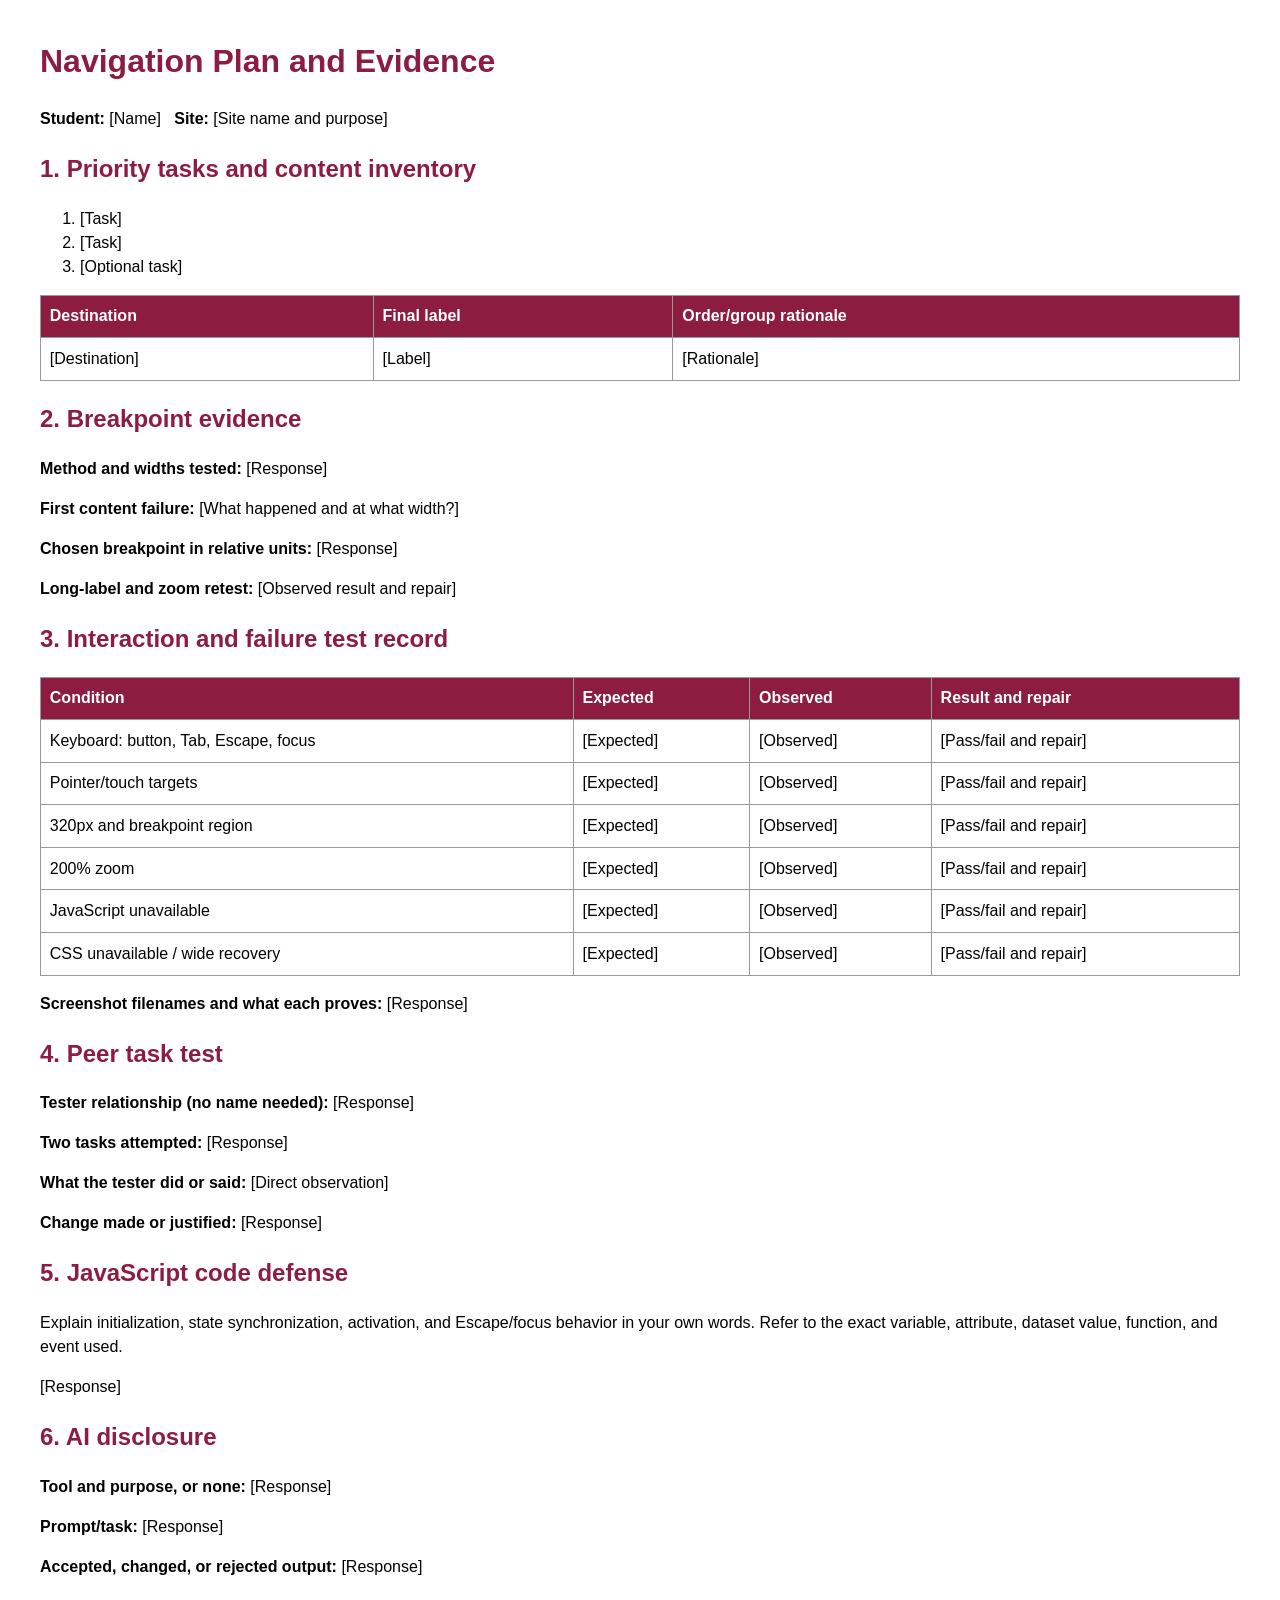
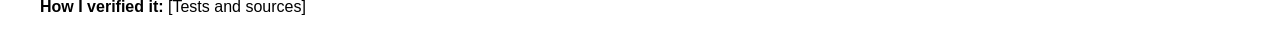
==== navigation-plan.html @ 1e6f4636 "Initial commit" ====
<!doctype html><html lang="en"><head><meta charset="utf-8"><title>Navigation Plan and Evidence</title><style>body{max-width:75rem;margin:auto;padding:1rem;font:1rem/1.5 Arial,sans-serif}h1,h2{color:#8c1d40}table{width:100%;border-collapse:collapse}th,td{border:1px solid #999;padding:.55rem;text-align:left;vertical-align:top}th{background:#8c1d40;color:#fff}</style></head><body>
<h1>Navigation Plan and Evidence</h1><p><strong>Student:</strong> [Name] &nbsp; <strong>Site:</strong> [Site name and purpose]</p>
<h2>1. Priority tasks and content inventory</h2><ol><li>[Task]</li><li>[Task]</li><li>[Optional task]</li></ol><table><tr><th>Destination</th><th>Final label</th><th>Order/group rationale</th></tr><tr><td>[Destination]</td><td>[Label]</td><td>[Rationale]</td></tr></table>
<h2>2. Breakpoint evidence</h2><p><strong>Method and widths tested:</strong> [Response]</p><p><strong>First content failure:</strong> [What happened and at what width?]</p><p><strong>Chosen breakpoint in relative units:</strong> [Response]</p><p><strong>Long-label and zoom retest:</strong> [Observed result and repair]</p>
<h2>3. Interaction and failure test record</h2><table><tr><th>Condition</th><th>Expected</th><th>Observed</th><th>Result and repair</th></tr><tr><td>Keyboard: button, Tab, Escape, focus</td><td>[Expected]</td><td>[Observed]</td><td>[Pass/fail and repair]</td></tr><tr><td>Pointer/touch targets</td><td>[Expected]</td><td>[Observed]</td><td>[Pass/fail and repair]</td></tr><tr><td>320px and breakpoint region</td><td>[Expected]</td><td>[Observed]</td><td>[Pass/fail and repair]</td></tr><tr><td>200% zoom</td><td>[Expected]</td><td>[Observed]</td><td>[Pass/fail and repair]</td></tr><tr><td>JavaScript unavailable</td><td>[Expected]</td><td>[Observed]</td><td>[Pass/fail and repair]</td></tr><tr><td>CSS unavailable / wide recovery</td><td>[Expected]</td><td>[Observed]</td><td>[Pass/fail and repair]</td></tr></table><p><strong>Screenshot filenames and what each proves:</strong> [Response]</p>
<h2>4. Peer task test</h2><p><strong>Tester relationship (no name needed):</strong> [Response]</p><p><strong>Two tasks attempted:</strong> [Response]</p><p><strong>What the tester did or said:</strong> [Direct observation]</p><p><strong>Change made or justified:</strong> [Response]</p>
<h2>5. JavaScript code defense</h2><p>Explain initialization, state synchronization, activation, and Escape/focus behavior in your own words. Refer to the exact variable, attribute, dataset value, function, and event used.</p><p>[Response]</p>
<h2>6. AI disclosure</h2><p><strong>Tool and purpose, or none:</strong> [Response]</p><p><strong>Prompt/task:</strong> [Response]</p><p><strong>Accepted, changed, or rejected output:</strong> [Response]</p><p><strong>How I verified it:</strong> [Tests and sources]</p>
</body></html>
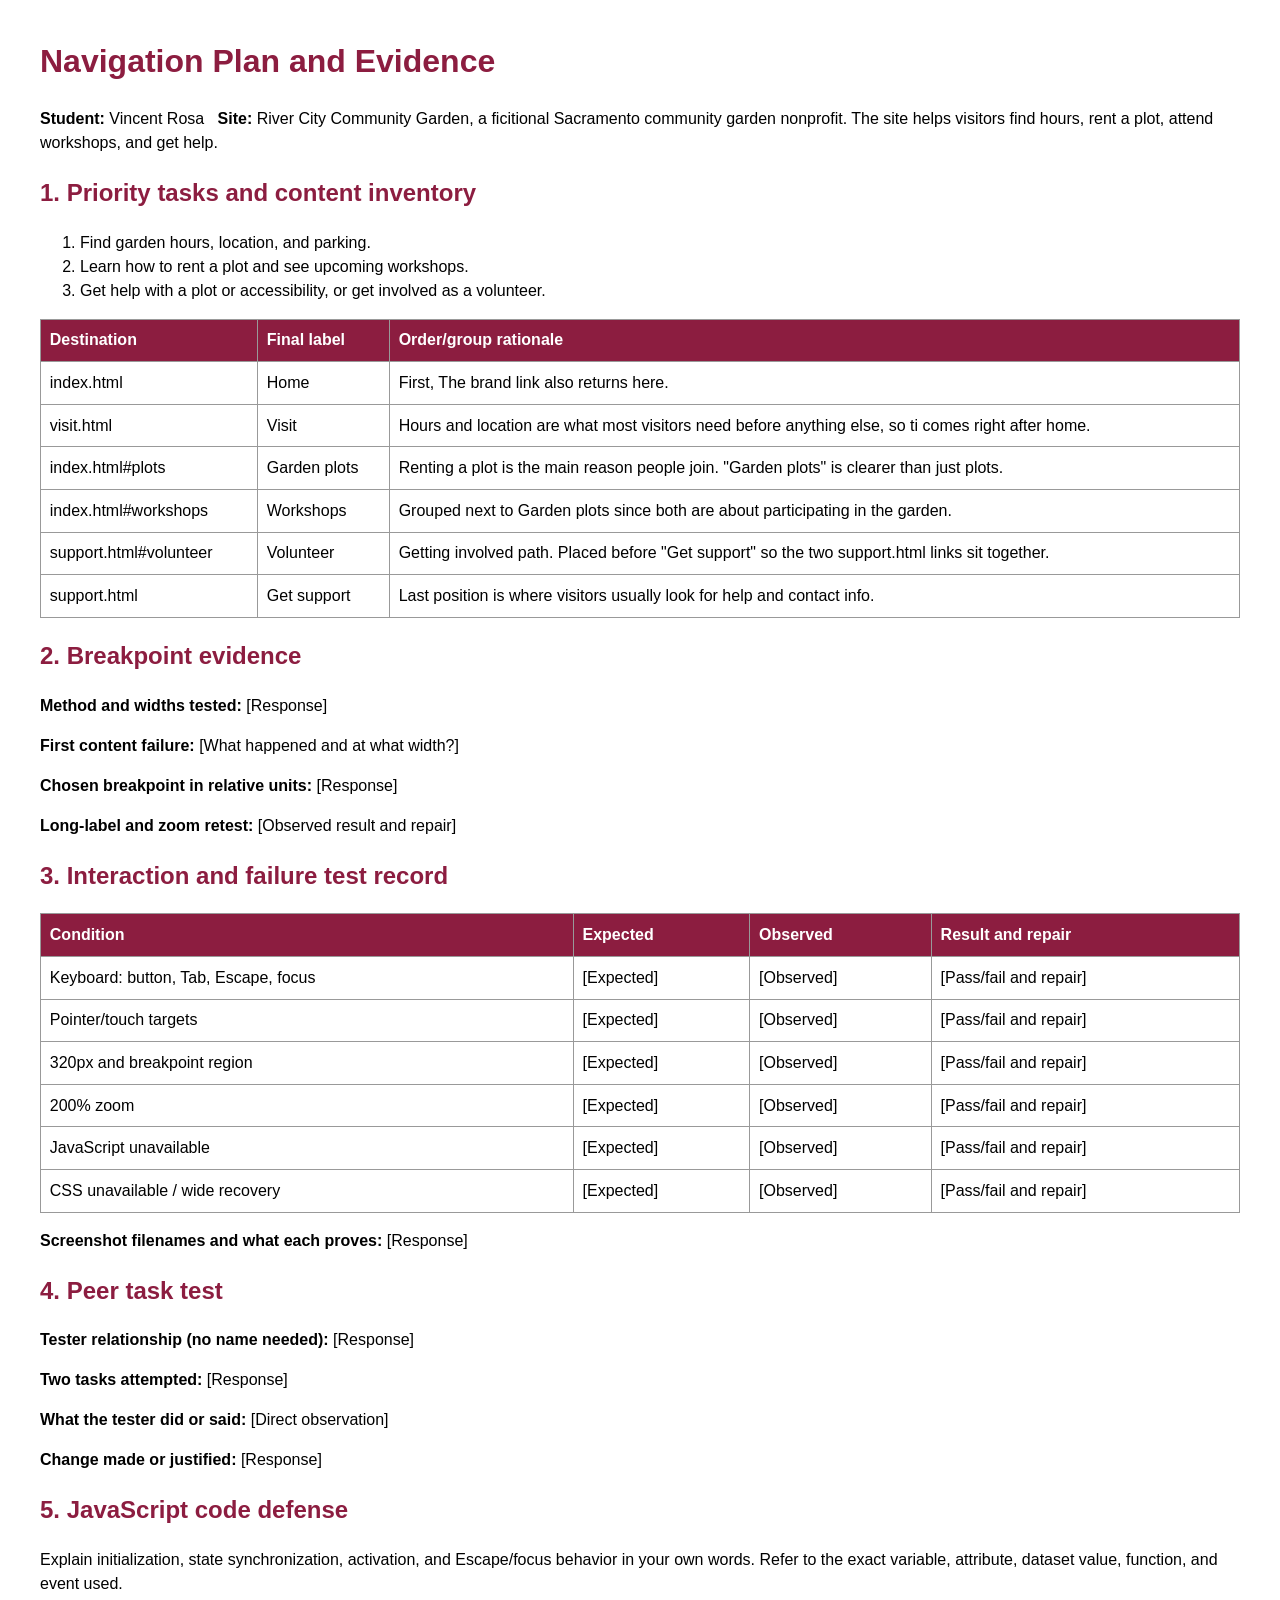
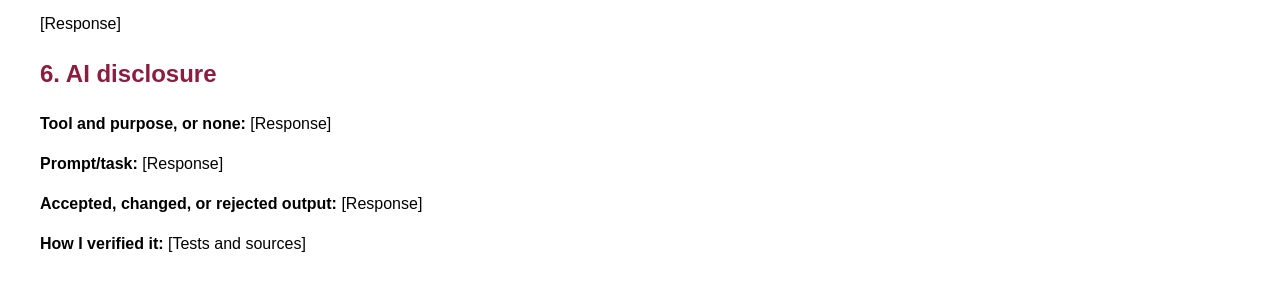
==== commit 894c8f99: "Documenting priority tasks and nav inventory" ====
--- a/navigation-plan.html
+++ b/navigation-plan.html
@@ -1,9 +1,176 @@
-<!doctype html><html lang="en"><head><meta charset="utf-8"><title>Navigation Plan and Evidence</title><style>body{max-width:75rem;margin:auto;padding:1rem;font:1rem/1.5 Arial,sans-serif}h1,h2{color:#8c1d40}table{width:100%;border-collapse:collapse}th,td{border:1px solid #999;padding:.55rem;text-align:left;vertical-align:top}th{background:#8c1d40;color:#fff}</style></head><body>
-<h1>Navigation Plan and Evidence</h1><p><strong>Student:</strong> [Name] &nbsp; <strong>Site:</strong> [Site name and purpose]</p>
-<h2>1. Priority tasks and content inventory</h2><ol><li>[Task]</li><li>[Task]</li><li>[Optional task]</li></ol><table><tr><th>Destination</th><th>Final label</th><th>Order/group rationale</th></tr><tr><td>[Destination]</td><td>[Label]</td><td>[Rationale]</td></tr></table>
-<h2>2. Breakpoint evidence</h2><p><strong>Method and widths tested:</strong> [Response]</p><p><strong>First content failure:</strong> [What happened and at what width?]</p><p><strong>Chosen breakpoint in relative units:</strong> [Response]</p><p><strong>Long-label and zoom retest:</strong> [Observed result and repair]</p>
-<h2>3. Interaction and failure test record</h2><table><tr><th>Condition</th><th>Expected</th><th>Observed</th><th>Result and repair</th></tr><tr><td>Keyboard: button, Tab, Escape, focus</td><td>[Expected]</td><td>[Observed]</td><td>[Pass/fail and repair]</td></tr><tr><td>Pointer/touch targets</td><td>[Expected]</td><td>[Observed]</td><td>[Pass/fail and repair]</td></tr><tr><td>320px and breakpoint region</td><td>[Expected]</td><td>[Observed]</td><td>[Pass/fail and repair]</td></tr><tr><td>200% zoom</td><td>[Expected]</td><td>[Observed]</td><td>[Pass/fail and repair]</td></tr><tr><td>JavaScript unavailable</td><td>[Expected]</td><td>[Observed]</td><td>[Pass/fail and repair]</td></tr><tr><td>CSS unavailable / wide recovery</td><td>[Expected]</td><td>[Observed]</td><td>[Pass/fail and repair]</td></tr></table><p><strong>Screenshot filenames and what each proves:</strong> [Response]</p>
-<h2>4. Peer task test</h2><p><strong>Tester relationship (no name needed):</strong> [Response]</p><p><strong>Two tasks attempted:</strong> [Response]</p><p><strong>What the tester did or said:</strong> [Direct observation]</p><p><strong>Change made or justified:</strong> [Response]</p>
-<h2>5. JavaScript code defense</h2><p>Explain initialization, state synchronization, activation, and Escape/focus behavior in your own words. Refer to the exact variable, attribute, dataset value, function, and event used.</p><p>[Response]</p>
-<h2>6. AI disclosure</h2><p><strong>Tool and purpose, or none:</strong> [Response]</p><p><strong>Prompt/task:</strong> [Response]</p><p><strong>Accepted, changed, or rejected output:</strong> [Response]</p><p><strong>How I verified it:</strong> [Tests and sources]</p>
-</body></html>
+<!doctype html>
+<html lang="en">
+  <head>
+    <meta charset="utf-8" />
+    <title>Navigation Plan and Evidence</title>
+    <style>
+      body {
+        max-width: 75rem;
+        margin: auto;
+        padding: 1rem;
+        font:
+          1rem/1.5 Arial,
+          sans-serif;
+      }
+      h1,
+      h2 {
+        color: #8c1d40;
+      }
+      table {
+        width: 100%;
+        border-collapse: collapse;
+      }
+      th,
+      td {
+        border: 1px solid #999;
+        padding: 0.55rem;
+        text-align: left;
+        vertical-align: top;
+      }
+      th {
+        background: #8c1d40;
+        color: #fff;
+      }
+    </style>
+  </head>
+  <body>
+    <h1>Navigation Plan and Evidence</h1>
+    <p>
+      <strong>Student:</strong> Vincent Rosa &nbsp; <strong>Site:</strong> River City Community Garden,
+      a ficitional Sacramento community garden nonprofit. The site helps visitors find hours, rent a plot, 
+      attend workshops, and get help. 
+    </p>
+    <h2>1. Priority tasks and content inventory</h2>
+    <ol>
+      <li>Find garden hours, location, and parking.</li>
+      <li>Learn how to rent a plot and see upcoming workshops. </li>
+      <li>Get help with a plot or accessibility, or get involved
+        as a volunteer.
+      </li>
+    </ol>
+    <table>
+      <tr>
+        <th>Destination</th>
+        <th>Final label</th>
+        <th>Order/group rationale</th>
+      </tr>
+      <tr>
+        <td>index.html</td>
+        <td>Home</td>
+        <td>First, The brand link also returns here.</td>
+      </tr>
+
+      <tr>
+        <td>visit.html</td>
+        <td>Visit</td>
+        <td>Hours and location are what most visitors need before
+          anything else, so ti comes right after home.
+        </td>
+      </tr>
+
+      <tr>
+        <td>index.html#plots</td>
+        <td>Garden plots</td>
+        <td>Renting a plot is the main reason people join. 
+          "Garden plots" is clearer than just plots.</td>
+      </tr>
+
+      <tr>
+        <td>index.html#workshops</td>
+        <td>Workshops</td>
+        <td>Grouped next to Garden plots since both are 
+          about participating in the garden.
+        </td>
+      </tr>
+
+      <tr>
+        <td>support.html#volunteer</td>
+        <td>Volunteer</td>
+        <td>Getting involved path. Placed before "Get support"
+          so the two support.html links sit together.
+        </td>
+      </tr>      
+
+      <tr>
+        <td>support.html</td>
+        <td>Get support</td>
+        <td>Last position is where visitors usually look for help and contact info.</td>
+      </tr>
+
+    </table>
+    <h2>2. Breakpoint evidence</h2>
+    <p><strong>Method and widths tested:</strong> [Response]</p>
+    <p>
+      <strong>First content failure:</strong> [What happened and at what width?]
+    </p>
+    <p><strong>Chosen breakpoint in relative units:</strong> [Response]</p>
+    <p>
+      <strong>Long-label and zoom retest:</strong> [Observed result and repair]
+    </p>
+    <h2>3. Interaction and failure test record</h2>
+    <table>
+      <tr>
+        <th>Condition</th>
+        <th>Expected</th>
+        <th>Observed</th>
+        <th>Result and repair</th>
+      </tr>
+      <tr>
+        <td>Keyboard: button, Tab, Escape, focus</td>
+        <td>[Expected]</td>
+        <td>[Observed]</td>
+        <td>[Pass/fail and repair]</td>
+      </tr>
+      <tr>
+        <td>Pointer/touch targets</td>
+        <td>[Expected]</td>
+        <td>[Observed]</td>
+        <td>[Pass/fail and repair]</td>
+      </tr>
+      <tr>
+        <td>320px and breakpoint region</td>
+        <td>[Expected]</td>
+        <td>[Observed]</td>
+        <td>[Pass/fail and repair]</td>
+      </tr>
+      <tr>
+        <td>200% zoom</td>
+        <td>[Expected]</td>
+        <td>[Observed]</td>
+        <td>[Pass/fail and repair]</td>
+      </tr>
+      <tr>
+        <td>JavaScript unavailable</td>
+        <td>[Expected]</td>
+        <td>[Observed]</td>
+        <td>[Pass/fail and repair]</td>
+      </tr>
+      <tr>
+        <td>CSS unavailable / wide recovery</td>
+        <td>[Expected]</td>
+        <td>[Observed]</td>
+        <td>[Pass/fail and repair]</td>
+      </tr>
+    </table>
+    <p>
+      <strong>Screenshot filenames and what each proves:</strong> [Response]
+    </p>
+    <h2>4. Peer task test</h2>
+    <p><strong>Tester relationship (no name needed):</strong> [Response]</p>
+    <p><strong>Two tasks attempted:</strong> [Response]</p>
+    <p><strong>What the tester did or said:</strong> [Direct observation]</p>
+    <p><strong>Change made or justified:</strong> [Response]</p>
+    <h2>5. JavaScript code defense</h2>
+    <p>
+      Explain initialization, state synchronization, activation, and
+      Escape/focus behavior in your own words. Refer to the exact variable,
+      attribute, dataset value, function, and event used.
+    </p>
+    <p>[Response]</p>
+    <h2>6. AI disclosure</h2>
+    <p><strong>Tool and purpose, or none:</strong> [Response]</p>
+    <p><strong>Prompt/task:</strong> [Response]</p>
+    <p><strong>Accepted, changed, or rejected output:</strong> [Response]</p>
+    <p><strong>How I verified it:</strong> [Tests and sources]</p>
+  </body>
+</html>
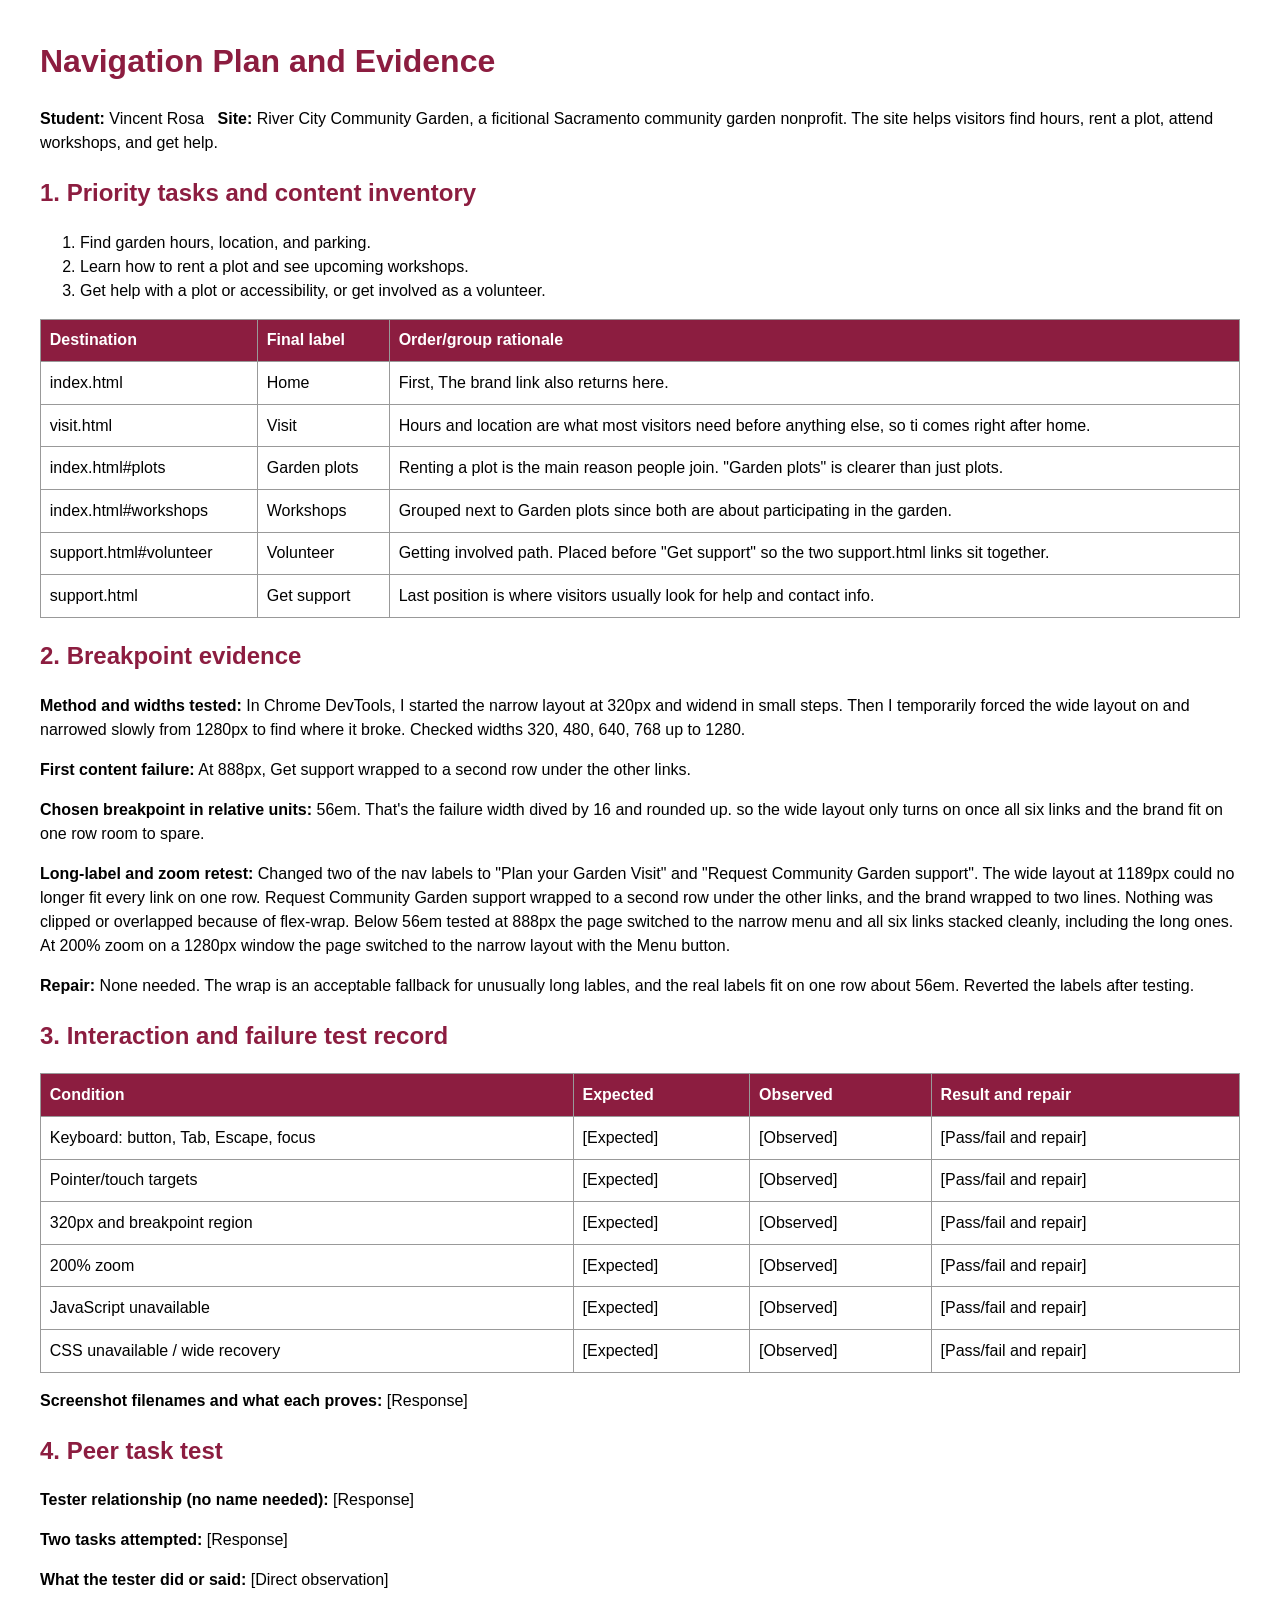
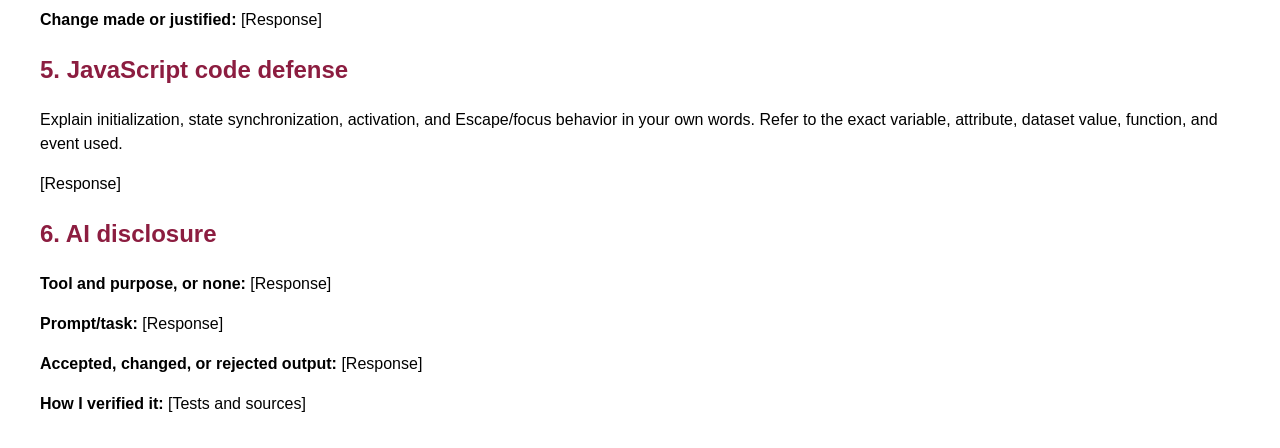
==== commit 620ae3cc: "Documenting breakpoint testing, chosen value for breakpoint and long-label and zoom test. Also added" ====
--- a/navigation-plan.html
+++ b/navigation-plan.html
@@ -99,13 +99,23 @@
 
     </table>
     <h2>2. Breakpoint evidence</h2>
-    <p><strong>Method and widths tested:</strong> [Response]</p>
+    <p><strong>Method and widths tested:</strong> In Chrome DevTools, I started the narrow
+    layout at 320px and widend in small steps. Then I temporarily forced the wide layout on 
+    and narrowed slowly from 1280px to find where it broke. Checked widths 320, 480, 640, 768 up to 1280.</p>
     <p>
-      <strong>First content failure:</strong> [What happened and at what width?]
+      <strong>First content failure:</strong> At 888px, Get support wrapped to a second row under the other links. 
     </p>
-    <p><strong>Chosen breakpoint in relative units:</strong> [Response]</p>
+    <p><strong>Chosen breakpoint in relative units:</strong> 56em. That's the failure width dived by 16 and rounded up.
+    so the wide layout only turns on once all six links and the brand fit on one row room to spare.</p>
     <p>
-      <strong>Long-label and zoom retest:</strong> [Observed result and repair]
+      <strong>Long-label and zoom retest:</strong> Changed two of the nav labels to "Plan your Garden Visit" and
+      "Request Community Garden support". The wide layout at 1189px could no longer fit every link on one row. Request Community Garden support
+      wrapped to a second row under the other links, and the brand wrapped to two lines. Nothing was clipped or overlapped because of flex-wrap. 
+      Below 56em tested at 888px the page switched to the narrow menu and all six links stacked cleanly, including the long ones. At 200% zoom 
+      on a 1280px window the page switched to the narrow layout with the Menu button.   
+    </p>
+    <p><strong>Repair:</strong> None needed. The wrap is an acceptable fallback for unusually long lables, and the real labels fit on one row about 56em.  
+      Reverted the labels after testing.
     </p>
     <h2>3. Interaction and failure test record</h2>
     <table>
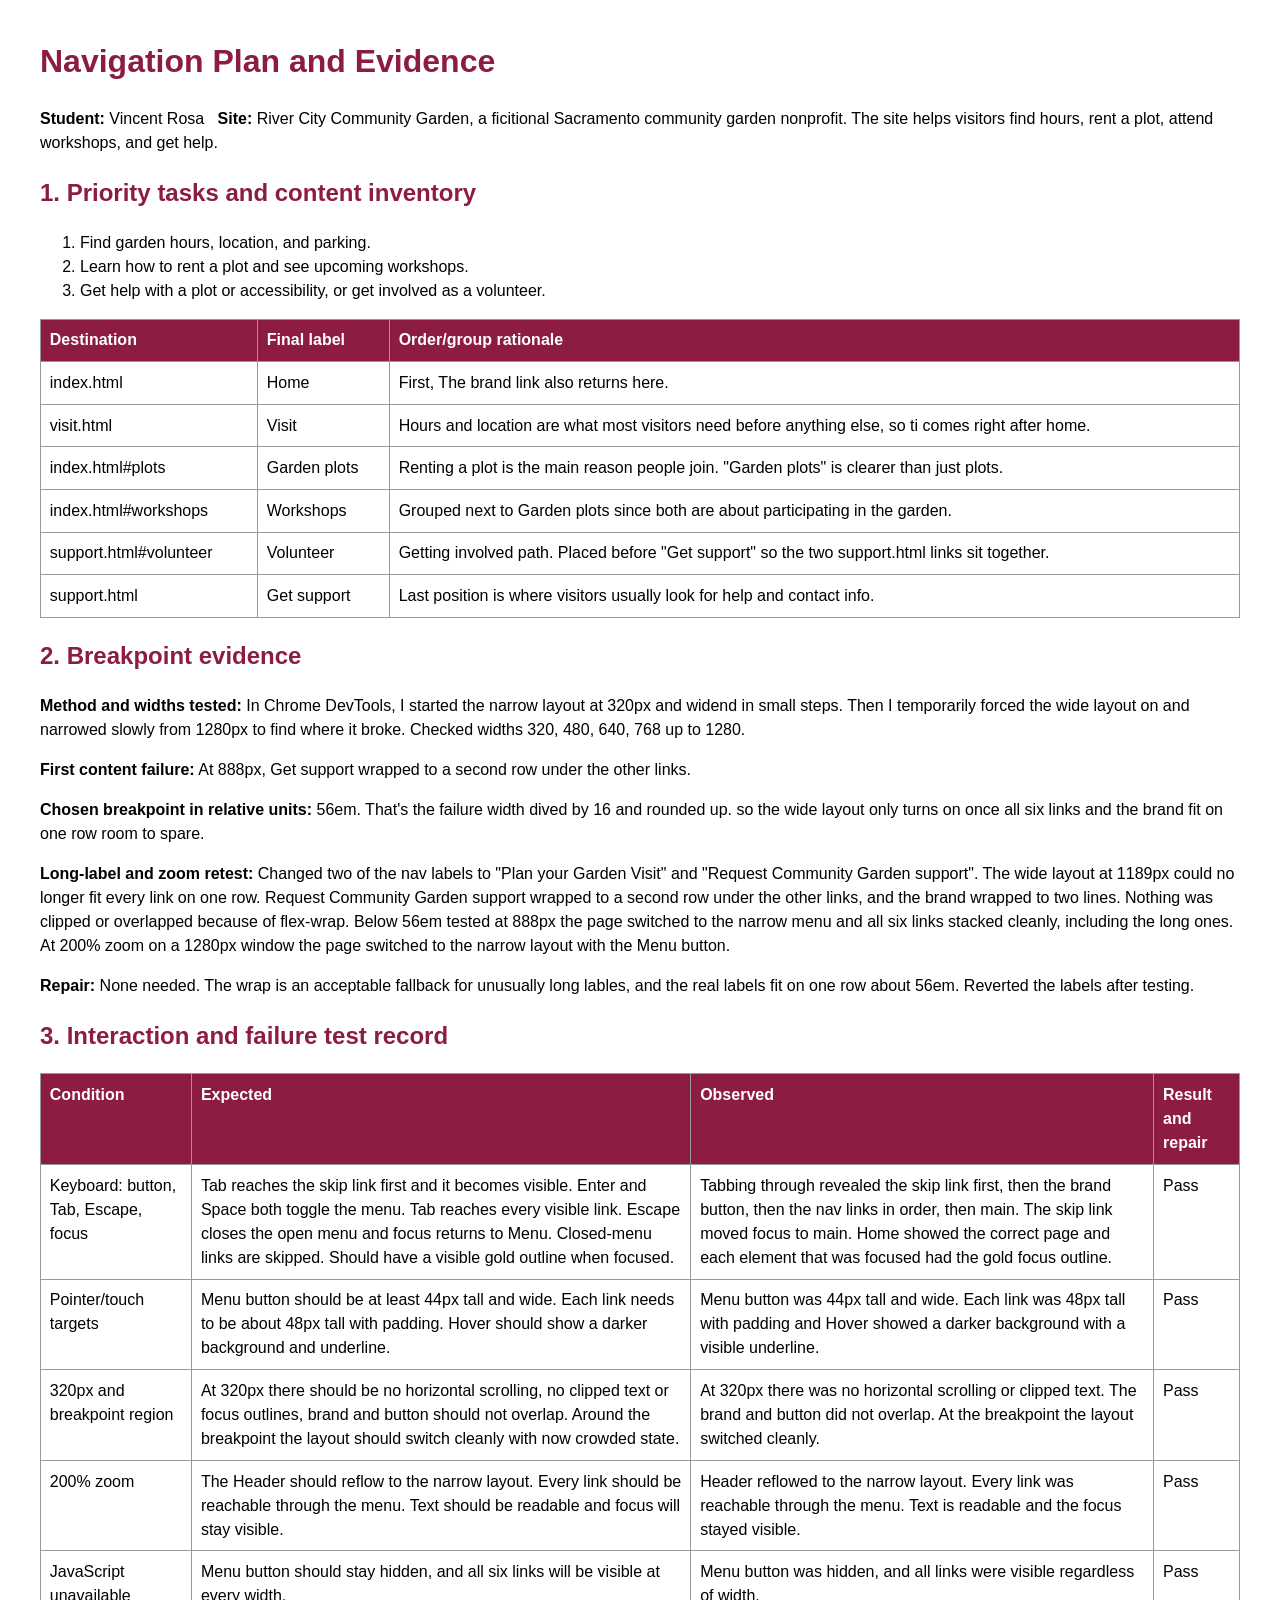
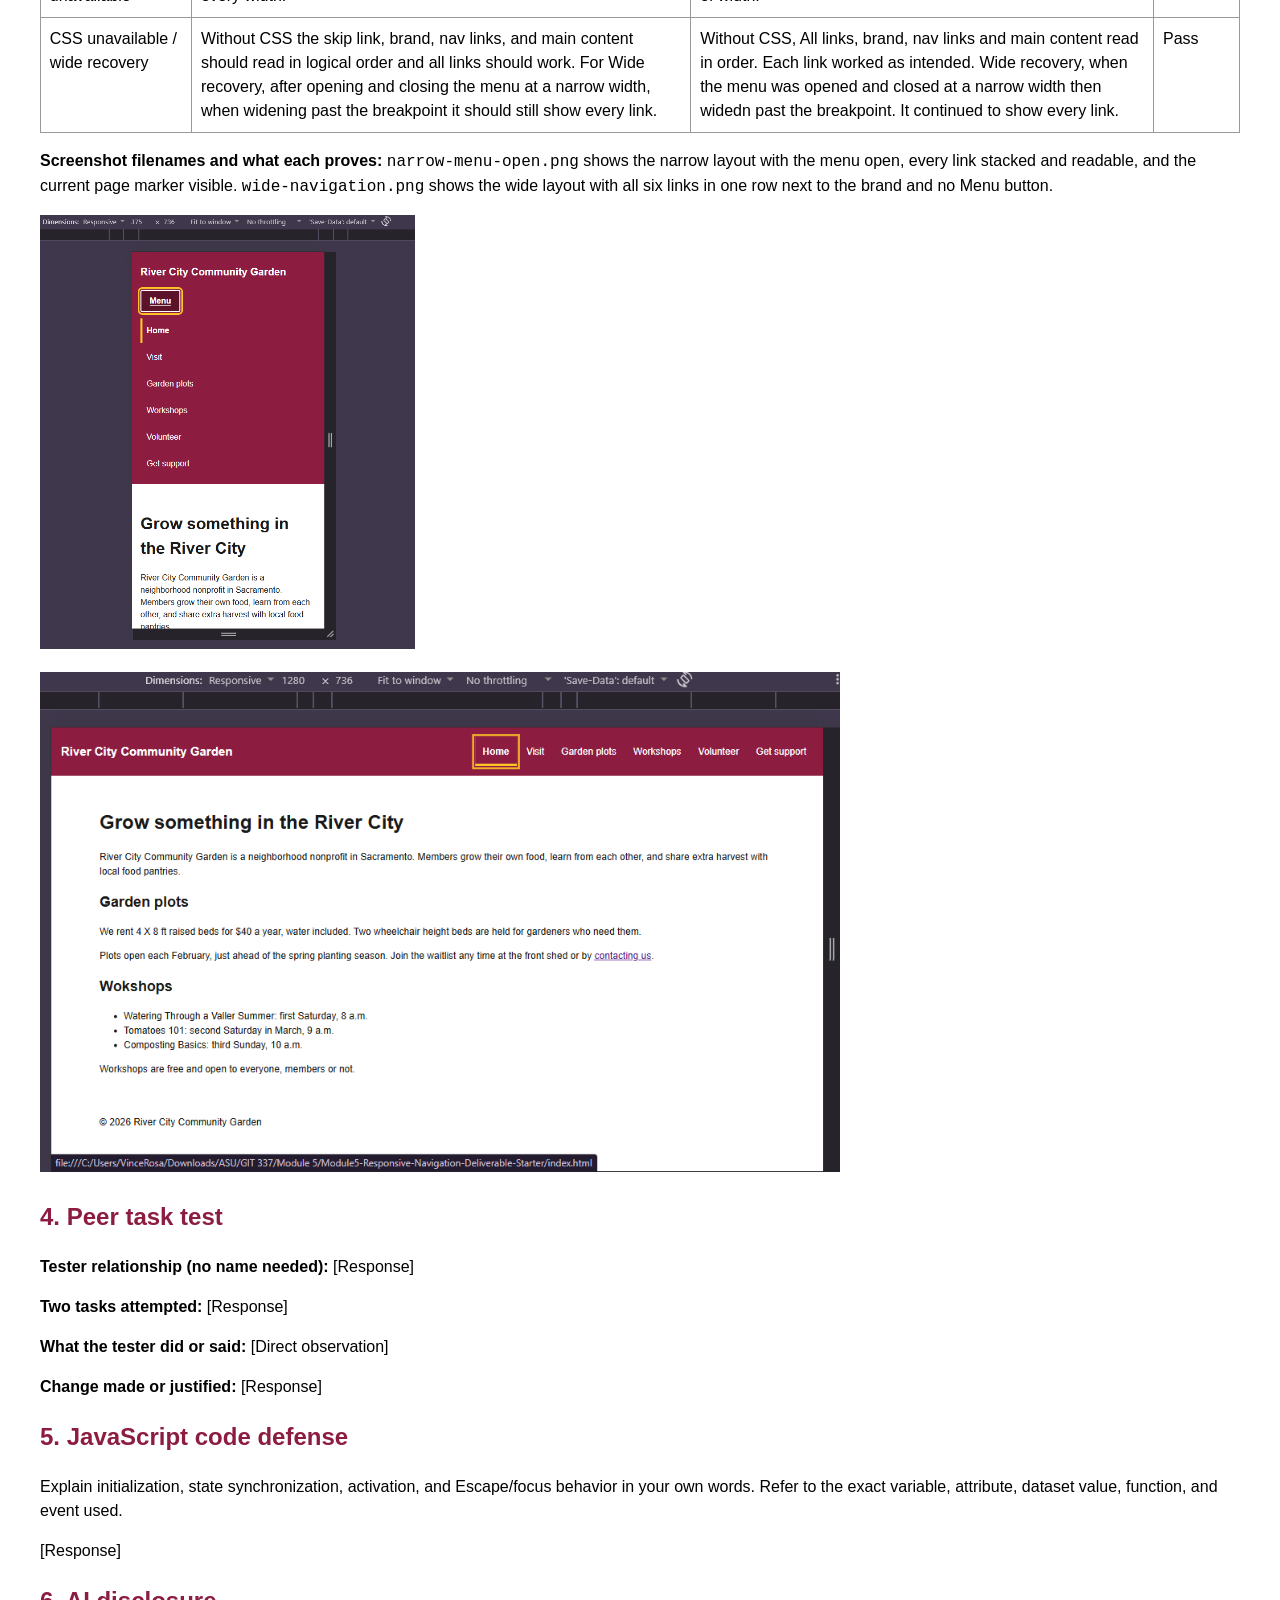
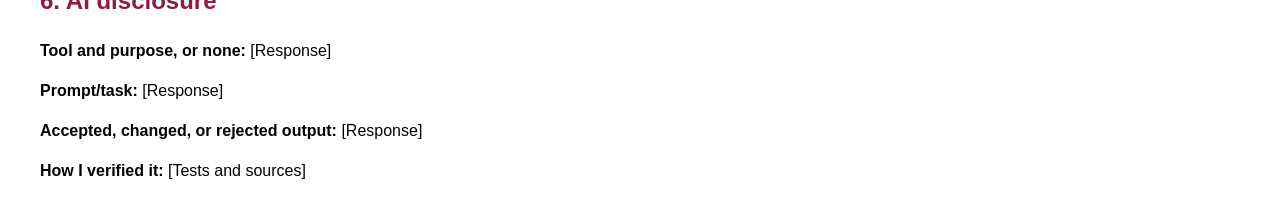
==== commit e20020ff: "Documenting interaction and failure test record. Inserting screenshot filenames and what each proves" ====
--- a/navigation-plan.html
+++ b/navigation-plan.html
@@ -107,6 +107,7 @@
     </p>
     <p><strong>Chosen breakpoint in relative units:</strong> 56em. That's the failure width dived by 16 and rounded up.
     so the wide layout only turns on once all six links and the brand fit on one row room to spare.</p>
+    
     <p>
       <strong>Long-label and zoom retest:</strong> Changed two of the nav labels to "Plan your Garden Visit" and
       "Request Community Garden support". The wide layout at 1189px could no longer fit every link on one row. Request Community Garden support
@@ -117,6 +118,7 @@
     <p><strong>Repair:</strong> None needed. The wrap is an acceptable fallback for unusually long lables, and the real labels fit on one row about 56em.  
       Reverted the labels after testing.
     </p>
+    
     <h2>3. Interaction and failure test record</h2>
     <table>
       <tr>
@@ -127,44 +129,80 @@
       </tr>
       <tr>
         <td>Keyboard: button, Tab, Escape, focus</td>
-        <td>[Expected]</td>
-        <td>[Observed]</td>
-        <td>[Pass/fail and repair]</td>
+        <td>Tab reaches the skip link first and it becomes visible. Enter and Space both
+          toggle the menu. Tab reaches every visible link. Escape closes the open menu and 
+          focus returns to Menu. Closed-menu links are skipped. Should have a visible gold 
+          outline when focused. 
+        </td>
+        <td>Tabbing through revealed the skip link first, then the brand button, then the nav 
+          links in order, then main. The skip link moved focus to main. Home showed the correct page
+          and each element that was focused had the gold focus outline.
+        </td>
+        <td>Pass</td>
       </tr>
       <tr>
         <td>Pointer/touch targets</td>
-        <td>[Expected]</td>
-        <td>[Observed]</td>
-        <td>[Pass/fail and repair]</td>
+        <td>Menu button should be at least 44px tall and wide. Each link needs to be about 48px tall with padding.
+          Hover should show a darker background and underline. 
+        </td>
+        <td>Menu button was 44px tall and wide. Each link was 48px tall with padding and Hover showed a darker
+          background with a visible underline.
+        </td>
+        <td>Pass</td>
       </tr>
       <tr>
         <td>320px and breakpoint region</td>
-        <td>[Expected]</td>
-        <td>[Observed]</td>
-        <td>[Pass/fail and repair]</td>
+        <td>At 320px there should be no horizontal scrolling, no clipped text or focus outlines, brand and button 
+          should not overlap. Around the breakpoint the layout should switch cleanly with now crowded state.
+        </td>
+        <td>At 320px there was no horizontal scrolling or clipped text. The brand and button did not overlap.
+          At the breakpoint the layout switched cleanly.
+        </td>
+        <td>Pass</td>
       </tr>
       <tr>
         <td>200% zoom</td>
-        <td>[Expected]</td>
-        <td>[Observed]</td>
-        <td>[Pass/fail and repair]</td>
+        <td>The Header should reflow to the narrow layout. Every link should be reachable through the menu. 
+          Text should be readable and focus will stay visible.
+        </td>
+        <td>Header reflowed to the narrow layout. Every link was reachable through the menu. Text is readable
+          and the focus stayed visible.
+        </td>
+        <td>Pass</td>
       </tr>
       <tr>
         <td>JavaScript unavailable</td>
-        <td>[Expected]</td>
-        <td>[Observed]</td>
-        <td>[Pass/fail and repair]</td>
+        <td>Menu button should stay hidden, and all six links will be visible at every width.</td>
+        <td>Menu button was hidden, and all links were visible regardless of width.</td>
+        <td>Pass</td>
       </tr>
       <tr>
         <td>CSS unavailable / wide recovery</td>
-        <td>[Expected]</td>
-        <td>[Observed]</td>
-        <td>[Pass/fail and repair]</td>
+        <td>Without CSS the skip link, brand, nav links, and main content should read in logical
+          order and all links should work. For Wide recovery, after opening and closing the menu at a narrow
+          width, when widening past the breakpoint it should still show every link.
+        </td>
+        <td>Without CSS, All links, brand, nav links and main content read in order. Each link worked as intended. 
+          Wide recovery, when the menu was opened and closed at a narrow width then widedn past the breakpoint. 
+          It continued to show every link. 
+        </td>
+        <td>Pass</td>
       </tr>
     </table>
     <p>
-      <strong>Screenshot filenames and what each proves:</strong> [Response]
-    </p>
+      <strong>Screenshot filenames and what each proves:</strong> <code>narrow-menu-open.png</code> shows the narrow layout
+      with the menu open, every link stacked and readable, and the current page marker visible. <code>wide-navigation.png</code> 
+      shows the wide layout with all six links in one row next to the brand and no Menu button. 
+    </p>
+
+    <p>
+      <img src="narrow-menu-open.png" alt="Narrow layout with the menu and all six navigation links stacked. " width="375">
+    </p>
+
+    <p>
+      <img src="wide-navigation.png" alt="Wide layout with the brand on the left and all six navigation links in one row. " width="800">
+    </p>
+
     <h2>4. Peer task test</h2>
     <p><strong>Tester relationship (no name needed):</strong> [Response]</p>
     <p><strong>Two tasks attempted:</strong> [Response]</p>
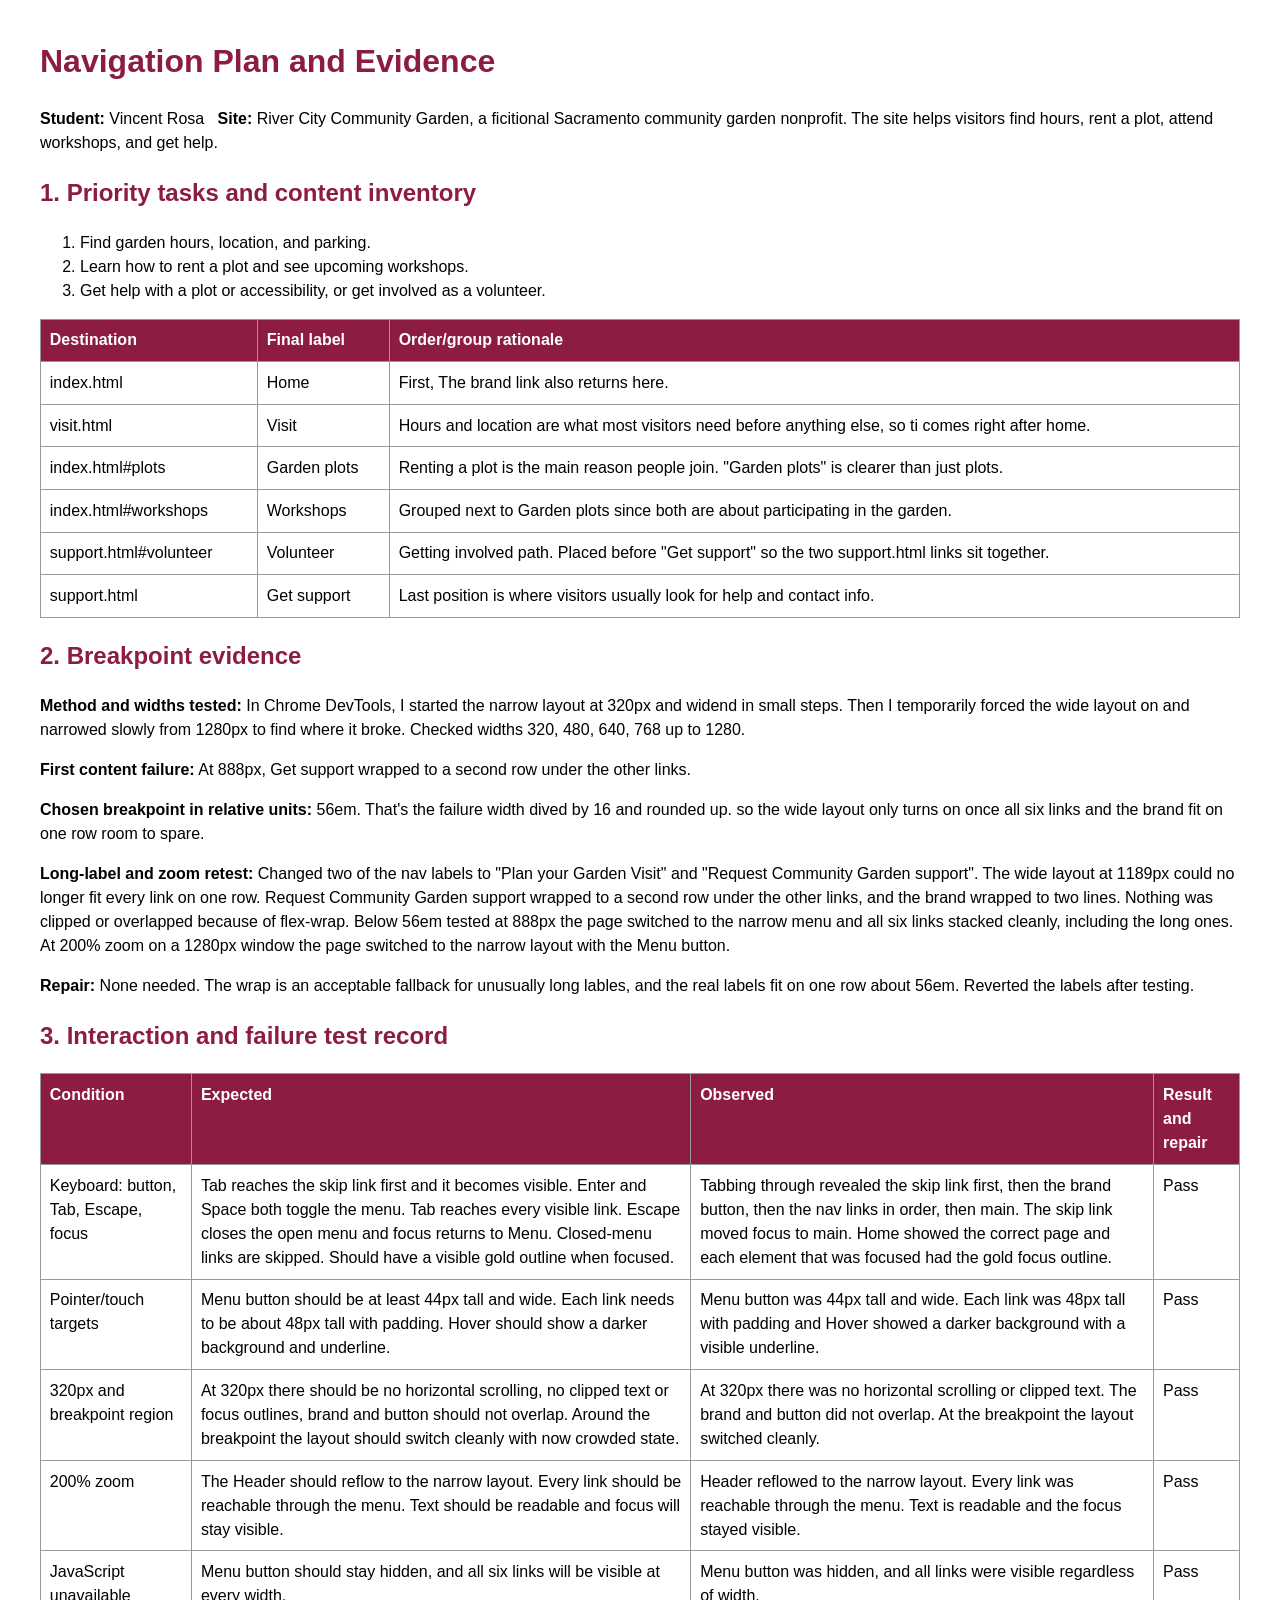
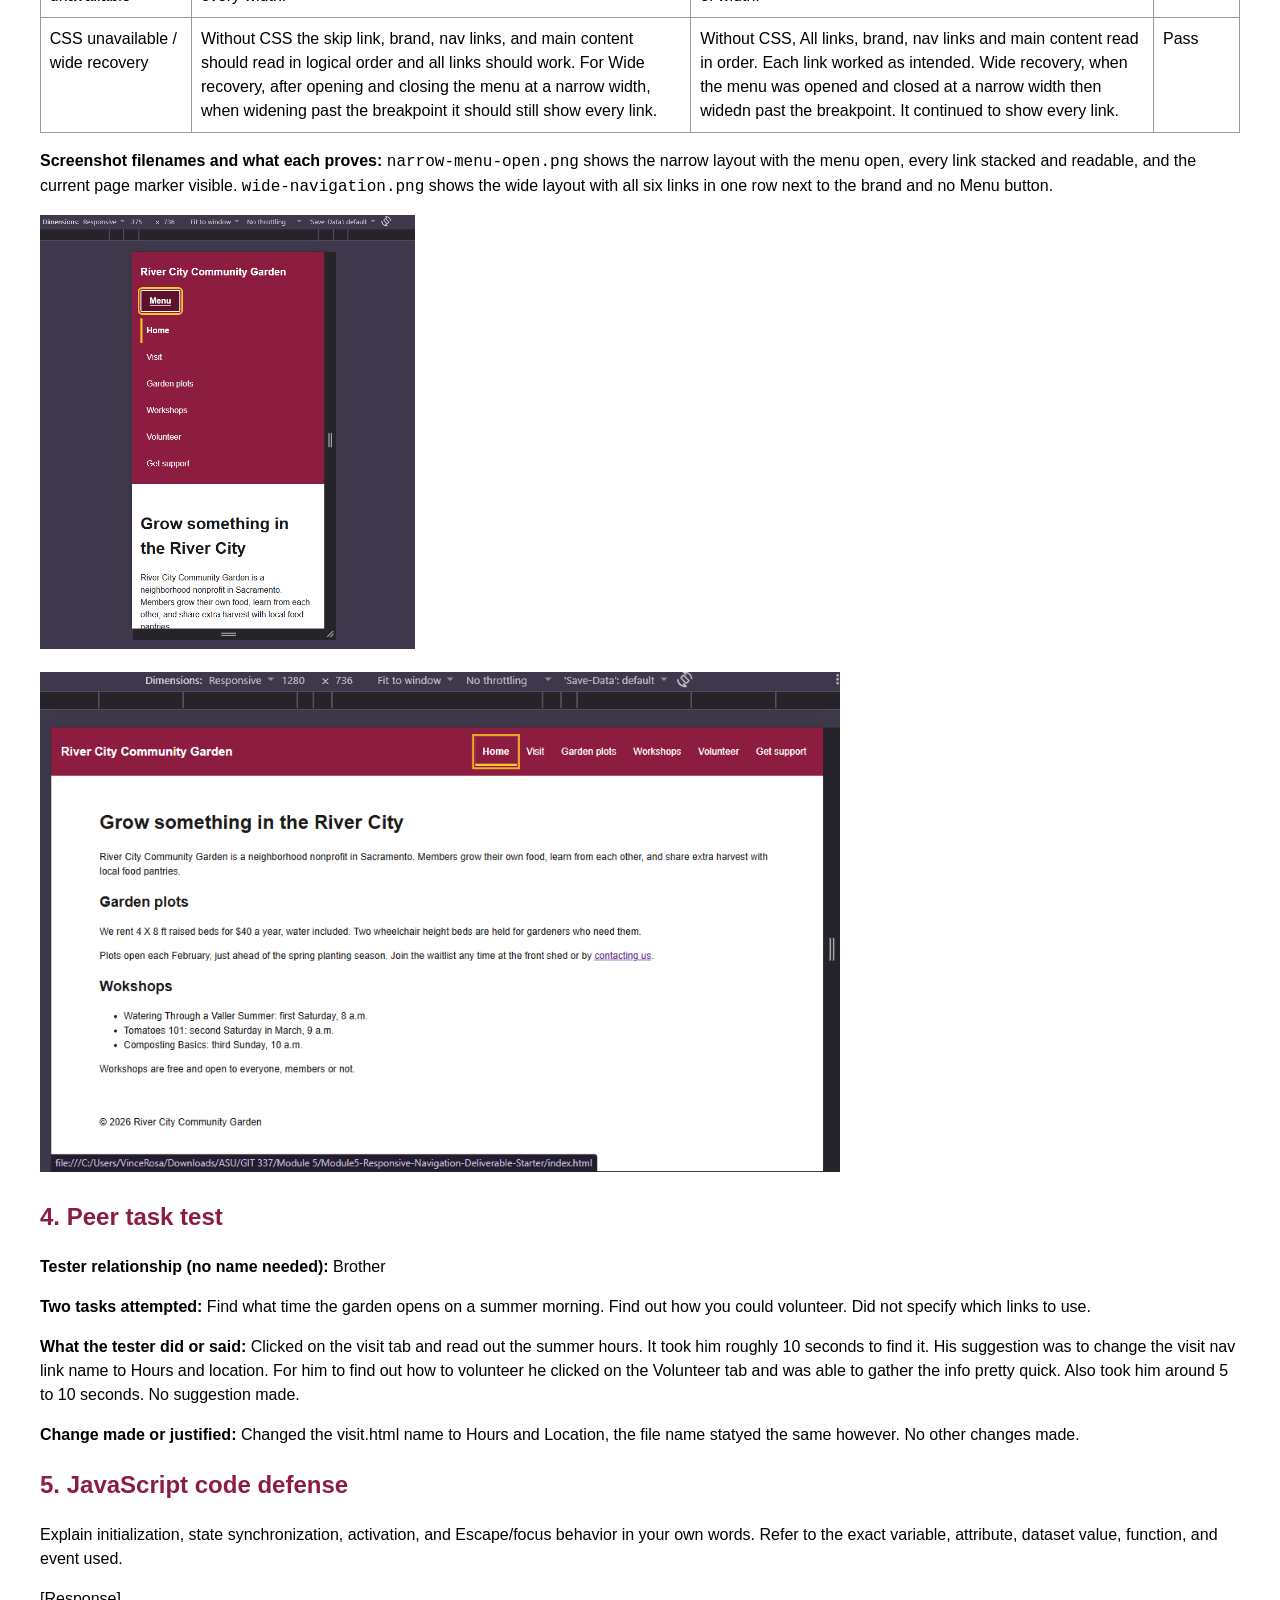
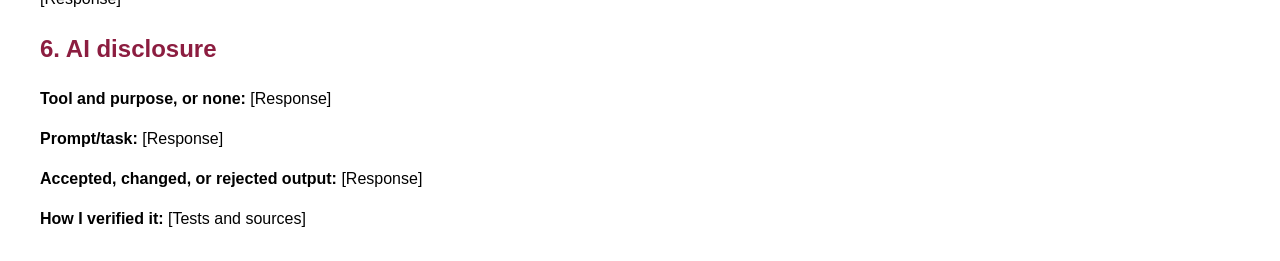
==== commit 95b2e463: "Documented the peer navigation task test and made the suggested changes to the visit nav link" ====
--- a/navigation-plan.html
+++ b/navigation-plan.html
@@ -204,10 +204,17 @@
     </p>
 
     <h2>4. Peer task test</h2>
-    <p><strong>Tester relationship (no name needed):</strong> [Response]</p>
-    <p><strong>Two tasks attempted:</strong> [Response]</p>
-    <p><strong>What the tester did or said:</strong> [Direct observation]</p>
-    <p><strong>Change made or justified:</strong> [Response]</p>
+    <p><strong>Tester relationship (no name needed):</strong> Brother</p>
+    <p><strong>Two tasks attempted:</strong> Find what time the garden opens on a summer morning. 
+    Find out how you could volunteer. Did not specify which links to use. 
+    </p>
+    <p><strong>What the tester did or said:</strong> Clicked on the visit tab and read out the summer hours. 
+    It took him roughly  10 seconds to find it. His suggestion was to change the visit nav link name to Hours and location.
+    For him to find out how to volunteer he clicked on the Volunteer tab and was able to gather the info pretty quick. Also
+    took him around 5 to 10 seconds. No suggestion made. </p>
+    <p><strong>Change made or justified:</strong> Changed the visit.html name to Hours and Location, the file name statyed the same however. 
+      No other changes made.
+    </p>
     <h2>5. JavaScript code defense</h2>
     <p>
       Explain initialization, state synchronization, activation, and
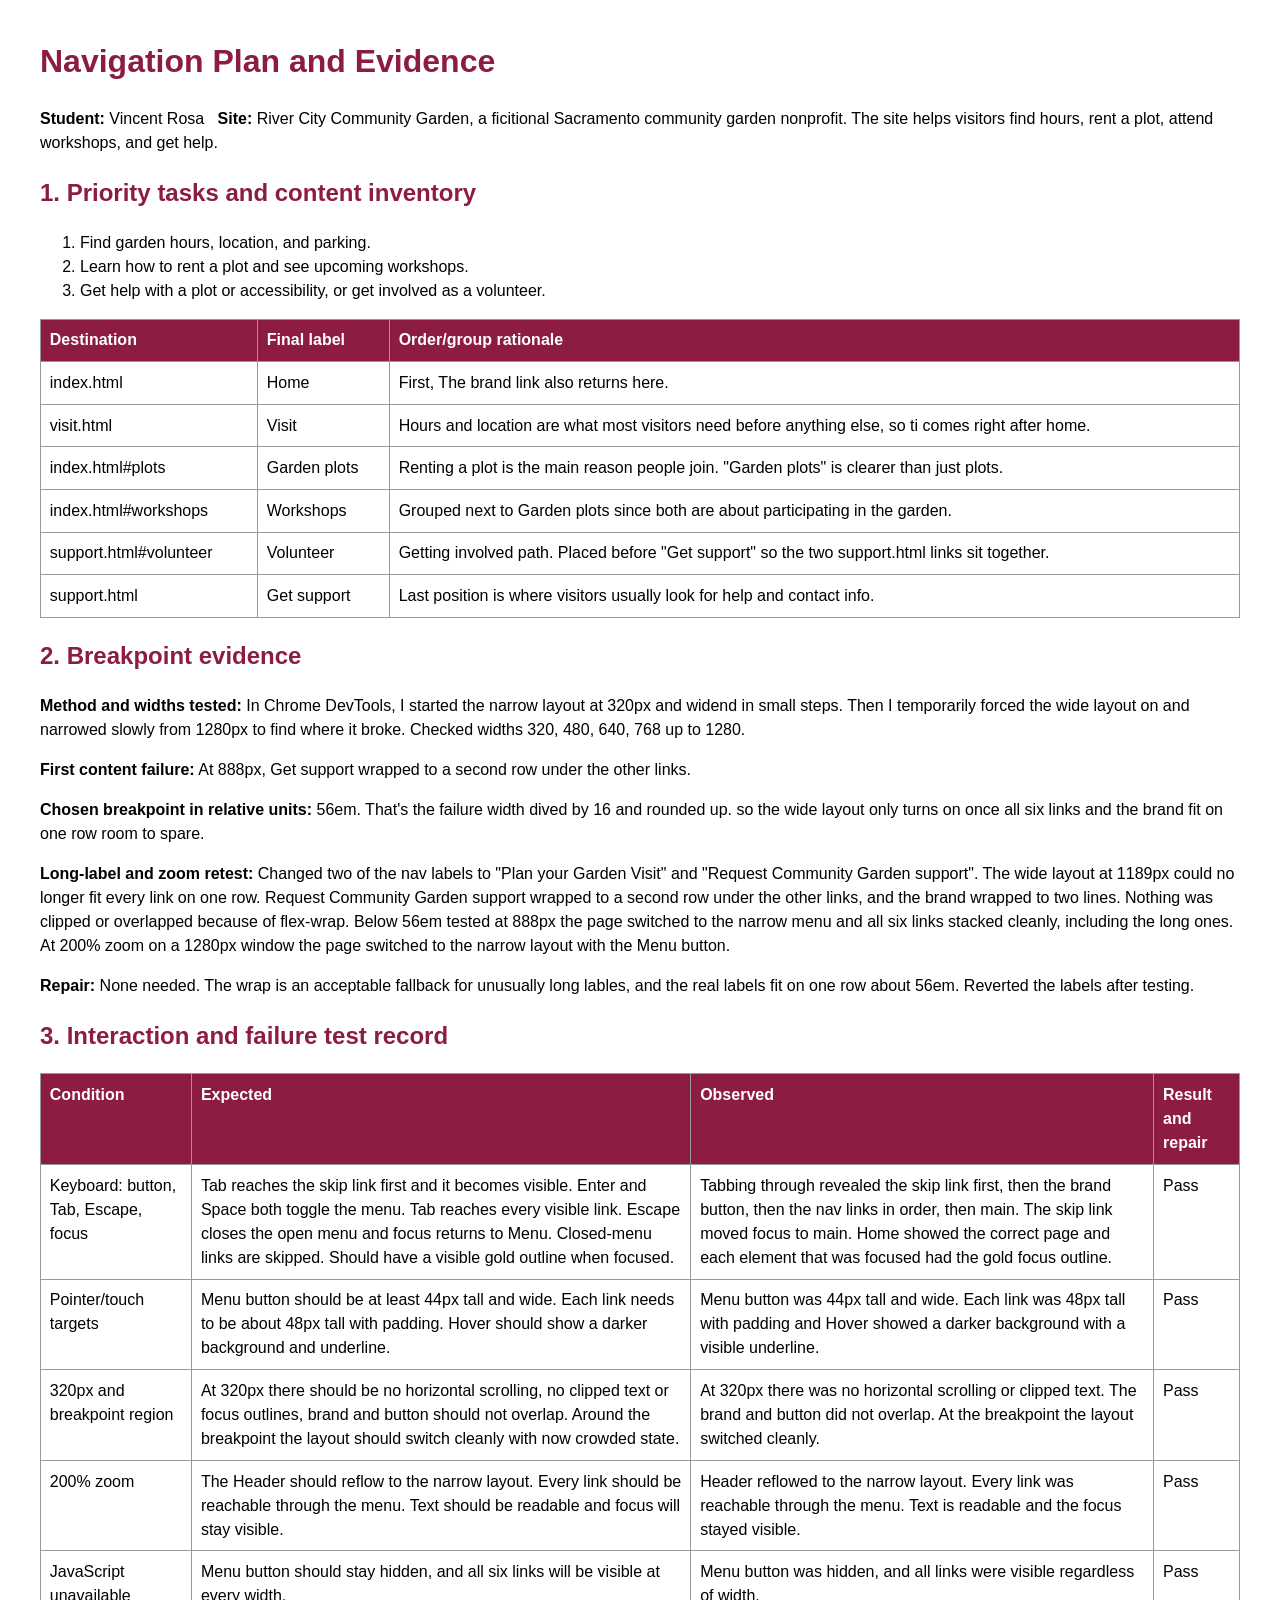
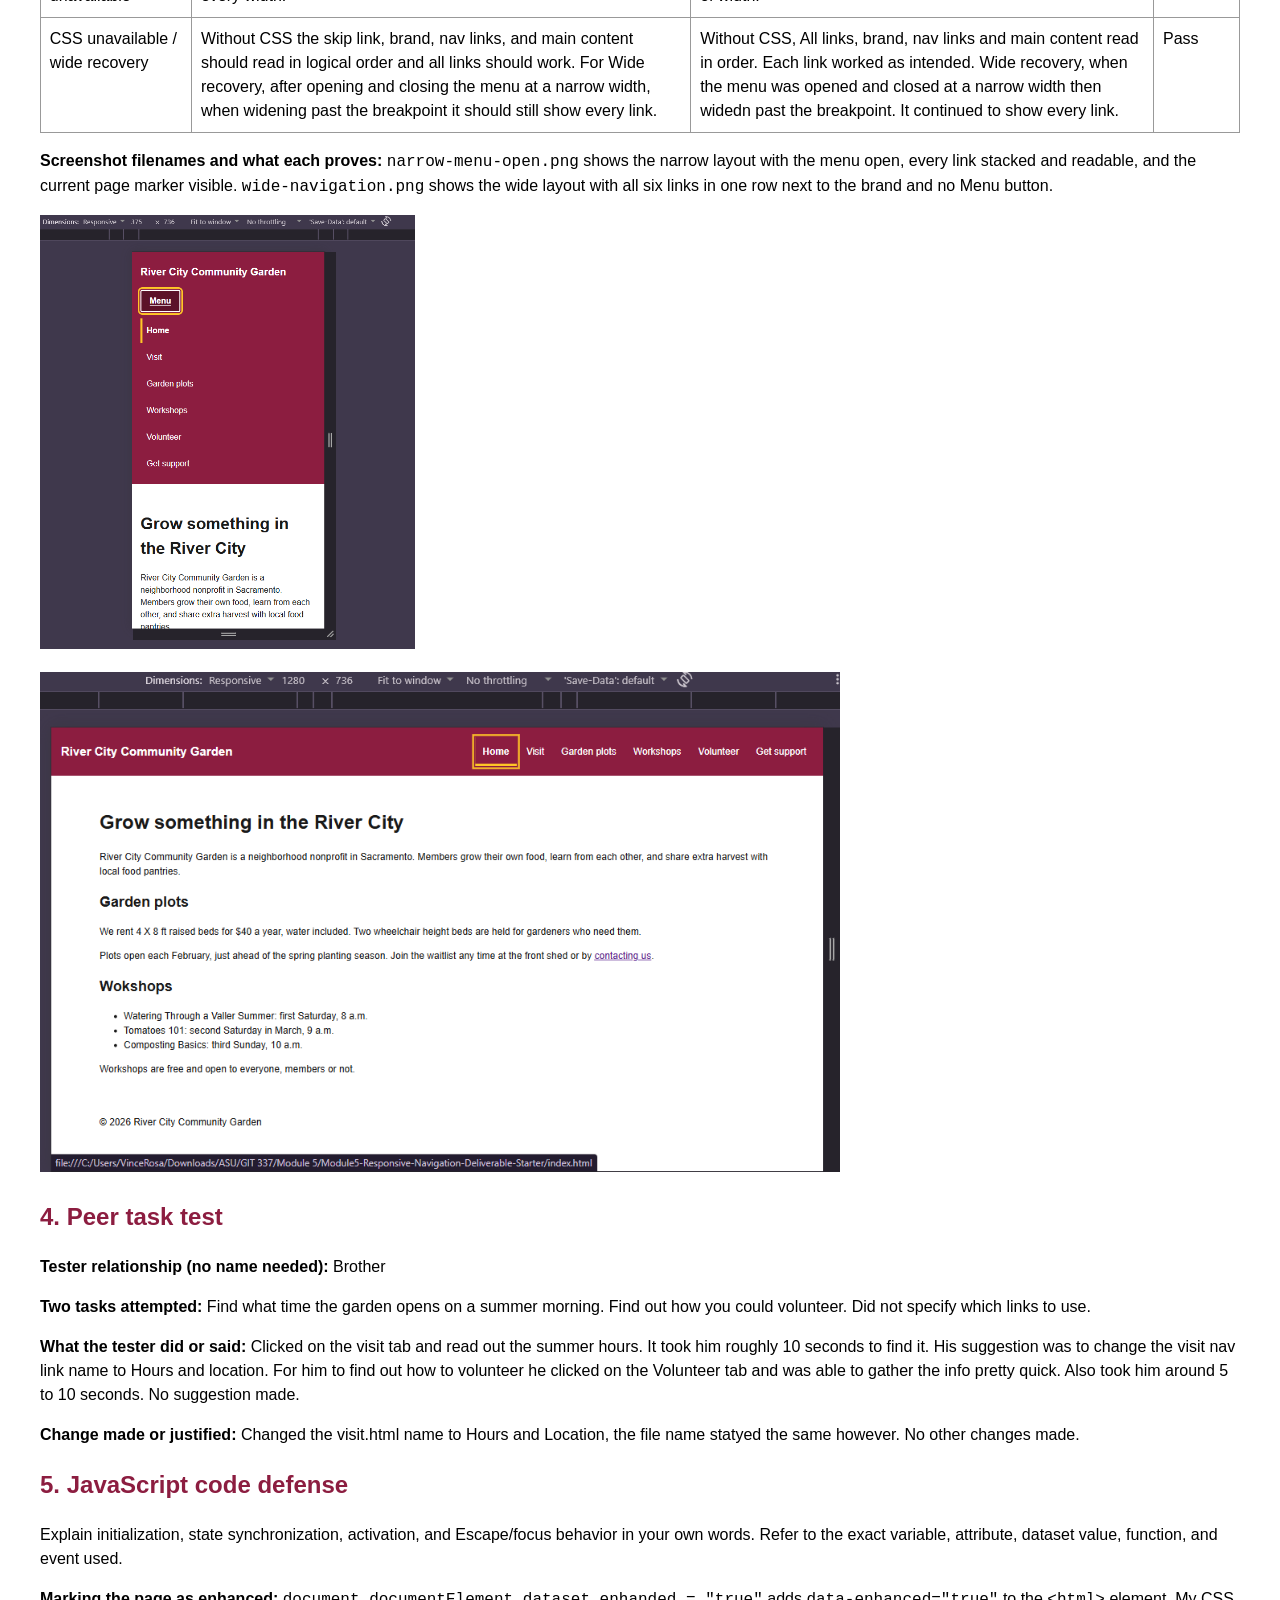
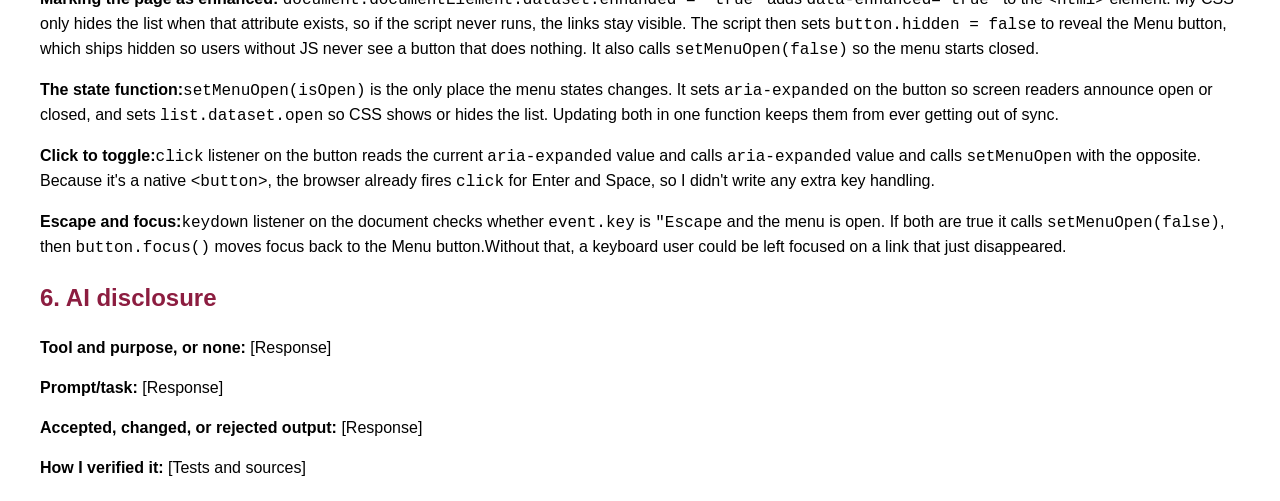
==== commit 053b176c: "Added JavaScript code defense" ====
--- a/navigation-plan.html
+++ b/navigation-plan.html
@@ -221,7 +221,37 @@
       Escape/focus behavior in your own words. Refer to the exact variable,
       attribute, dataset value, function, and event used.
     </p>
-    <p>[Response]</p>
+
+    <p><strong>Marking the page as enhanced:</strong>
+    <code>document.documentElement.dataset.enhanded = "true"</code> adds
+    <code>data-enhanced="true"</code> to the <code>&lt;html&gt;</code> element. My CSS only 
+    hides the list when that attribute exists, so if the script never runs, the links stay visible. 
+    The script then sets <code>button.hidden = false</code> to reveal the Menu button, which ships
+    hidden so users without JS never see a button that does nothing. It also calls 
+    <code>setMenuOpen(false)</code> so the menu starts closed.</p>
+    
+    <p>
+      <strong>The state function:</strong><code>setMenuOpen(isOpen)</code> is the only place the 
+      menu states changes. It sets <code>aria-expanded</code> on the button so screen readers announce
+      open or closed, and sets <code>list.dataset.open</code> so CSS shows or hides the list. Updating
+      both in one function keeps them from ever getting out of sync.
+    </p>
+
+    <p>
+      <strong>Click to toggle:</strong><code>click</code> listener on the button reads the current
+      <code>aria-expanded</code> value and calls <code>aria-expanded</code> value and calls <code>setMenuOpen</code>
+      with the opposite. Because it's a native <code>&lt;button&gt;</code>, the browser already fires <code>click</code> 
+      for Enter and Space, so I didn't write any extra key handling. 
+    </p>
+
+    <p>
+      <strong>Escape and focus:</strong><code>keydown</code> listener on the document checks whether <code>event.key</code>
+      is <code>"Escape</code> and the menu is open. If both are true it calls <code>setMenuOpen(false)</code>, then
+      <code>button.focus()</code> moves focus back to the Menu button.Without that, a keyboard user could be left focused
+      on a link that just disappeared.
+    </p>
+
+
     <h2>6. AI disclosure</h2>
     <p><strong>Tool and purpose, or none:</strong> [Response]</p>
     <p><strong>Prompt/task:</strong> [Response]</p>
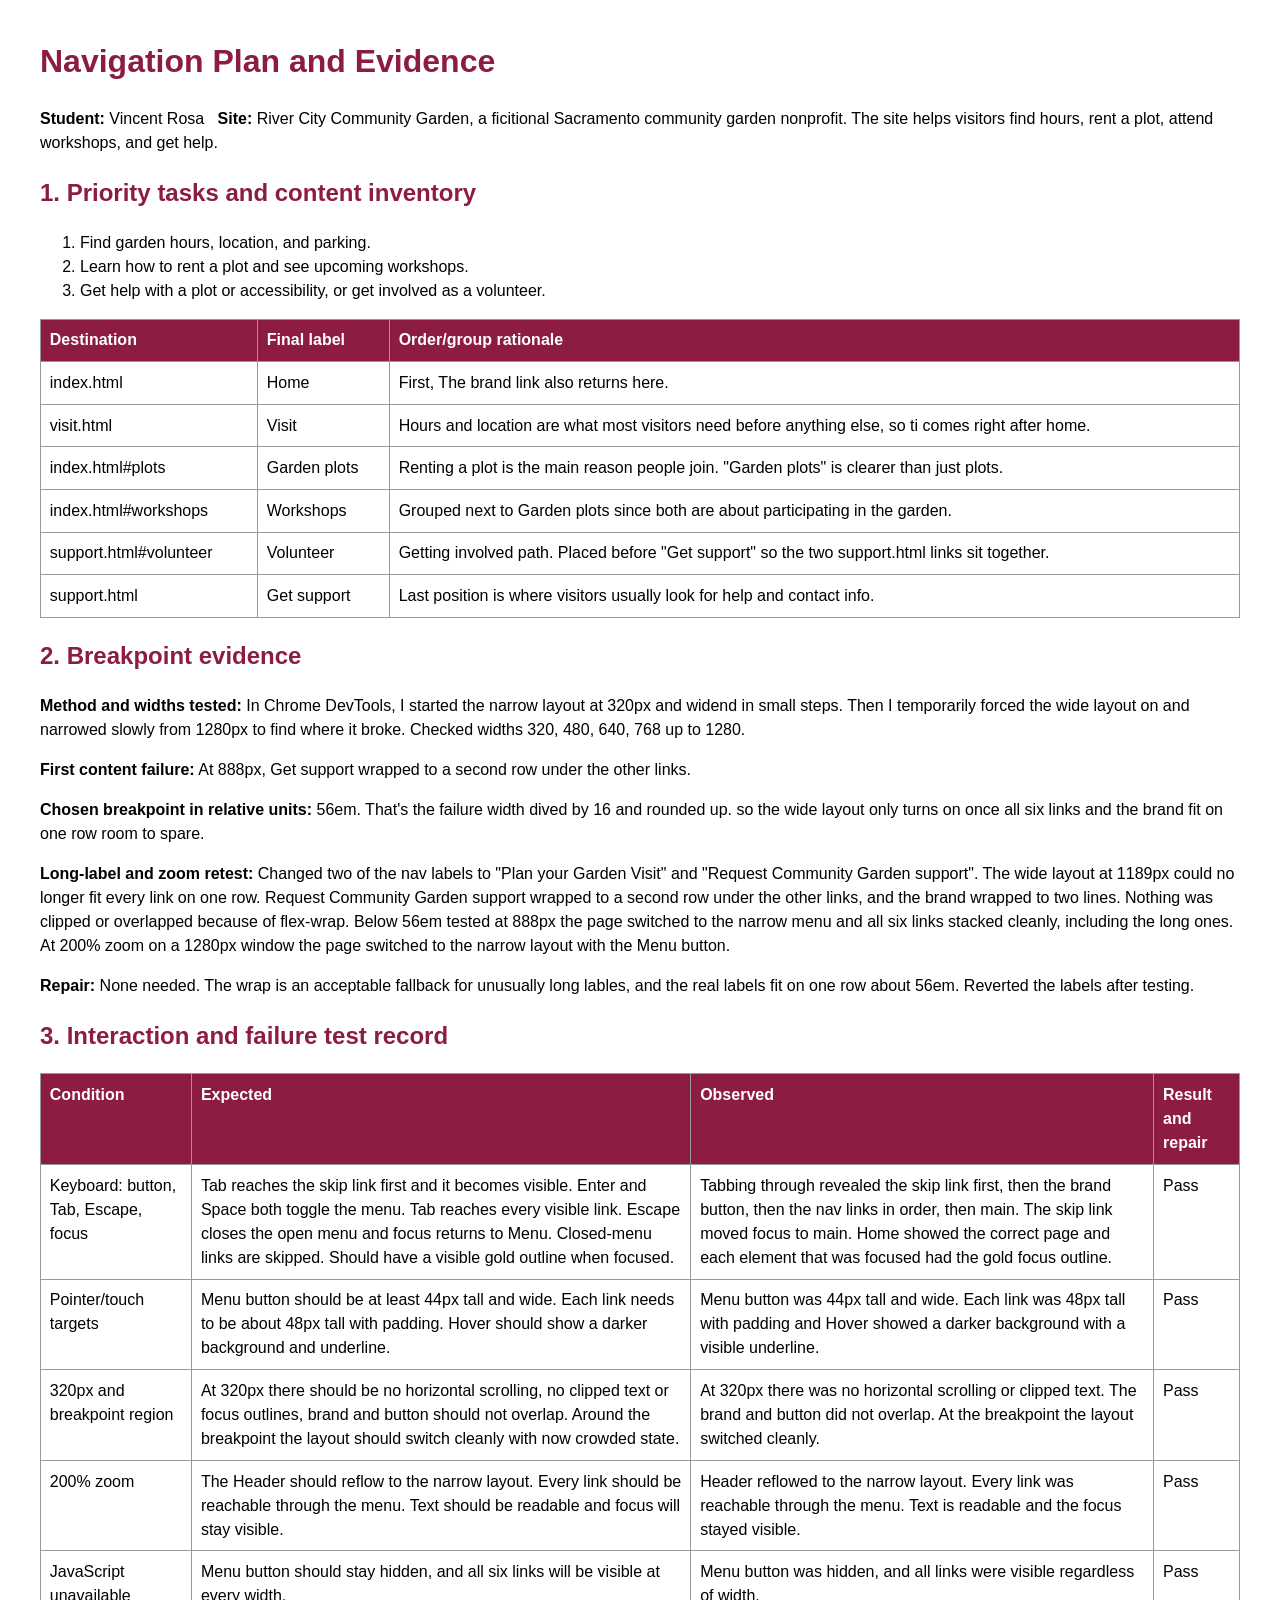
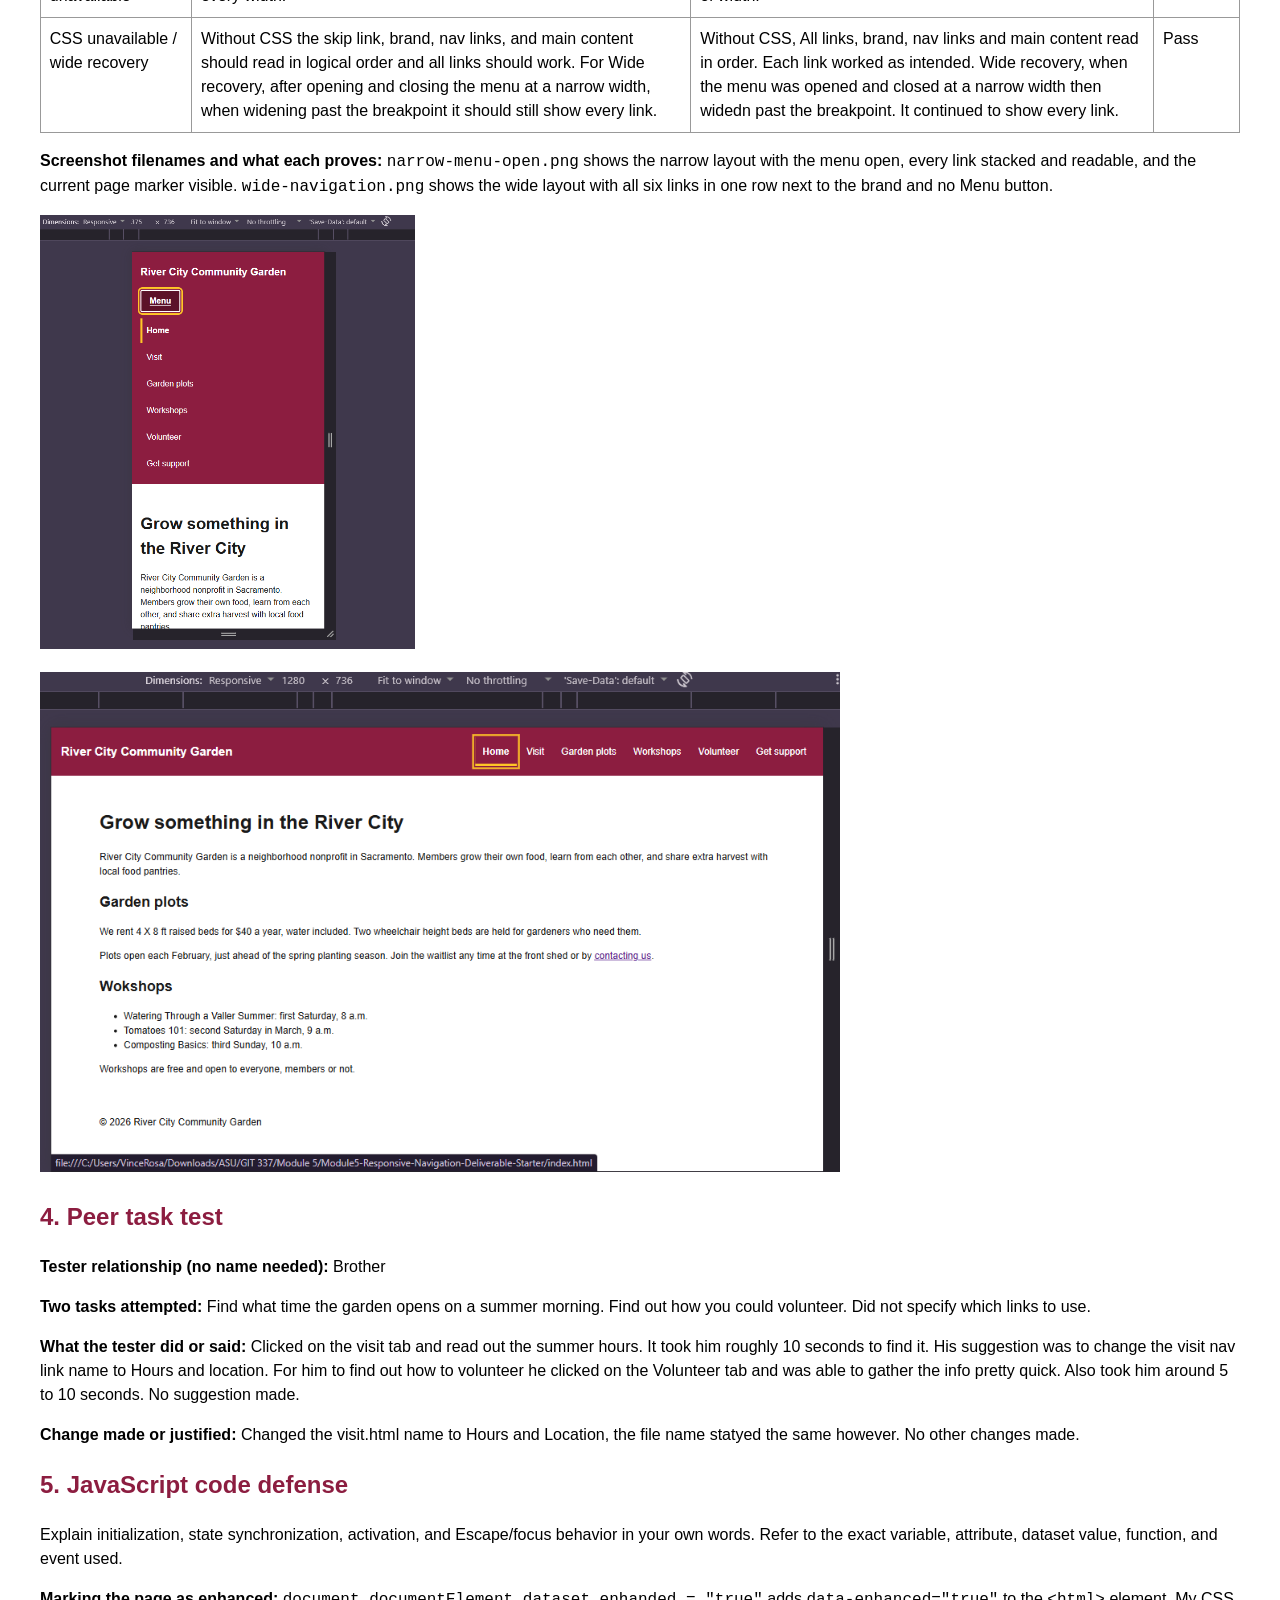
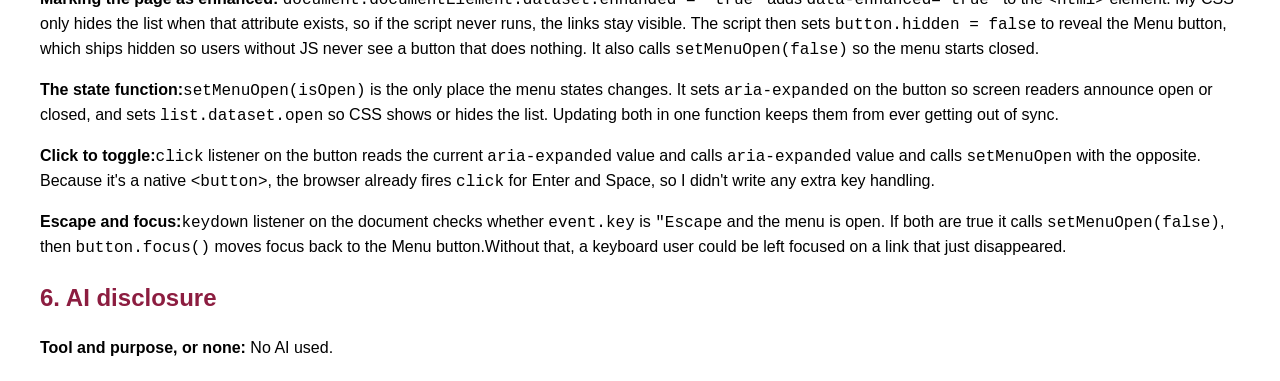
==== commit 32951ee5: "Added AI disclosure" ====
--- a/navigation-plan.html
+++ b/navigation-plan.html
@@ -253,9 +253,6 @@
 
 
     <h2>6. AI disclosure</h2>
-    <p><strong>Tool and purpose, or none:</strong> [Response]</p>
-    <p><strong>Prompt/task:</strong> [Response]</p>
-    <p><strong>Accepted, changed, or rejected output:</strong> [Response]</p>
-    <p><strong>How I verified it:</strong> [Tests and sources]</p>
+    <p><strong>Tool and purpose, or none:</strong> No AI used. </p>
   </body>
 </html>
